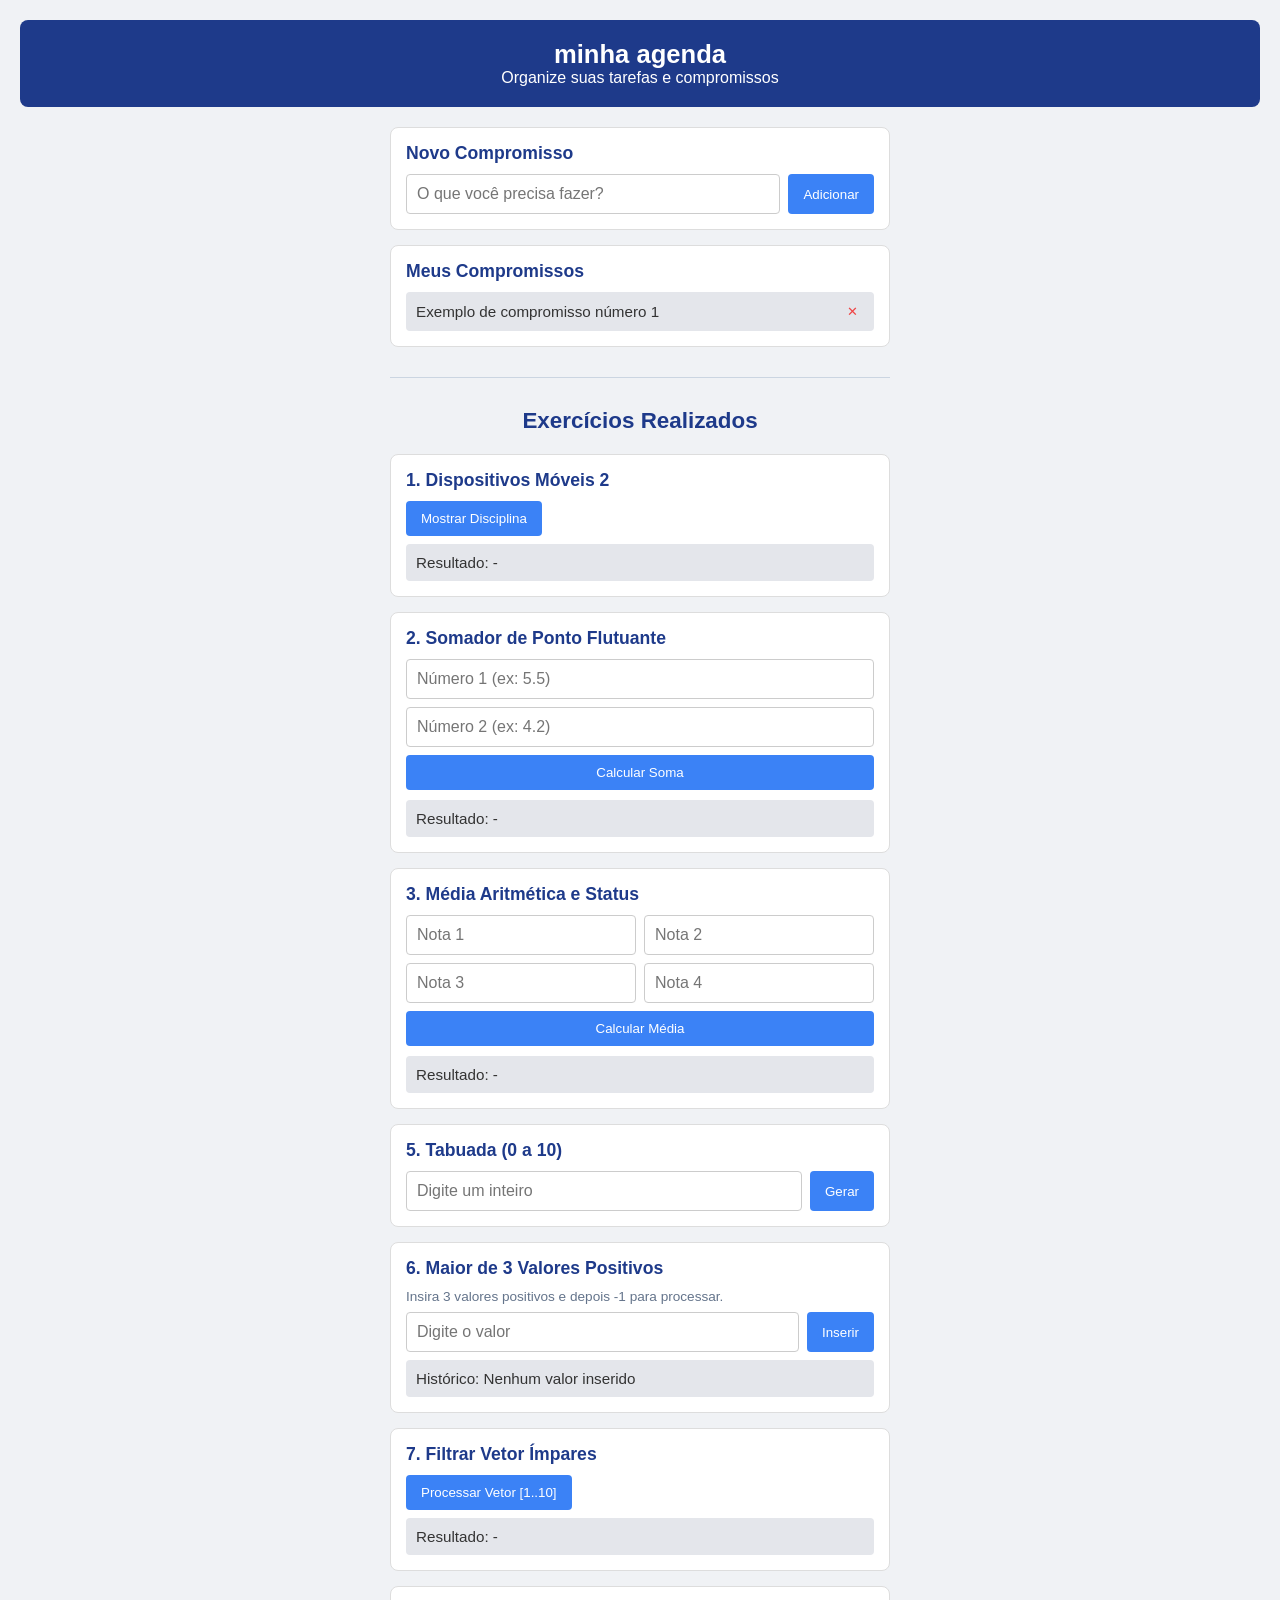
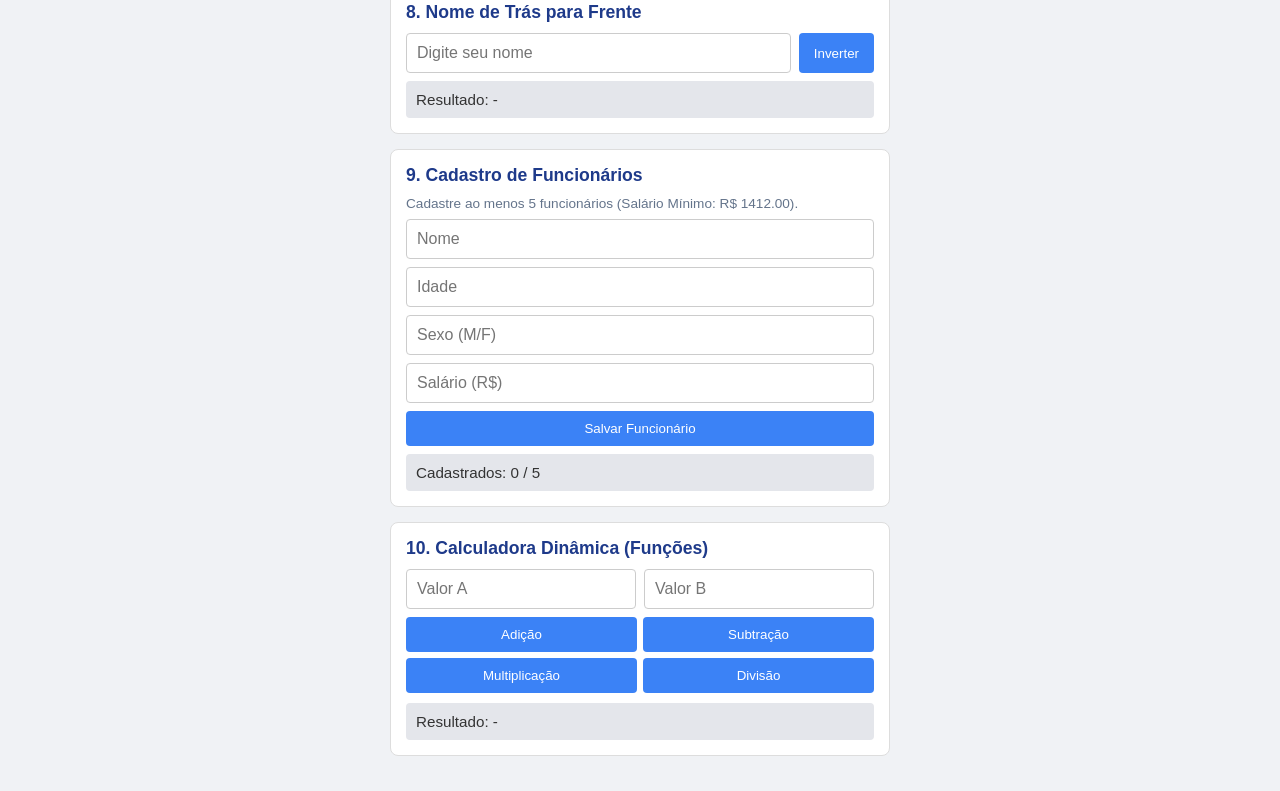
==== agenda-pwa/index.html @ a193b51c "agenda-pwa" ====
<!DOCTYPE html>
<html lang="PT-BR">
<head>
    <meta charset="UTF-8">
    <meta name="viewport" content="width=device-width, initial-scale=1.0">
    <link rel="manifest" href="manifest.webmanifest">
    <link rel="stylesheet" href="style.css">
    <script src="app.js" defer></script>
    <title>Minha Agenda</title>
</head>
<body>
    <header>
        <h1> Minha Agenda</h1>
        <p>Organize suas tarefas e compromissos</p>
    </header>

    <main class="container">
      
        <!-- Bloco Principal da Agenda -->
        <section class="card">
            <h2>Novo Compromisso</h2>
            <div class="form-group">
                <input type="text" id="novaTarefa" placeholder="O que você precisa fazer?">
                <button onclick="adicionarTarefa()">Adicionar</button>
            </div>
        </section>

        <section class="card">
            <h2>Meus Compromissos</h2>
            <ul id="listaTarefas">
                <li class="tarefa-item">Exemplo de compromisso número 1 <button class="btn-deletar" onclick="this.parentElement.remove()">✕</button></li>
            </ul>
        </section>

        <hr style="border: 0; height: 1px; background: #cbd5e1; margin: 30px 0;">

        <!-- Seção dos Exercícios Integrados -->
        <h2 style="text-align: center; margin-bottom: 20px; color: #1e3a8a; font-size: 1.4rem;"> Exercícios Realizados</h2>

        <!-- Exercício 1 -->
        <section class="card">
            <h2>1. Dispositivos Móveis 2</h2>
            <div class="form-group">
                <button onclick="mostrarDisciplina()">Mostrar Disciplina</button>
            </div>
            <div class="tarefa-item" id="resEx1">Resultado: -</div>
        </section>

        <!-- Exercício 2 -->
        <section class="card">
            <h2>2. Somador de Ponto Flutuante</h2>
            <div class="form-group" style="display: flex; flex-direction: column; gap: 8px;">
                <input type="number" step="any" id="ex2Num1" placeholder="Número 1 (ex: 5.5)">
                <input type="number" step="any" id="ex2Num2" placeholder="Número 2 (ex: 4.2)">
                <button onclick="somarFlutuantes()">Calcular Soma</button>
            </div>
            <div class="tarefa-item" id="resEx2" style="margin-top: 10px;">Resultado: -</div>
        </section>

        <!-- Exercício 3 -->
        <section class="card">
            <h2>3. Média Aritmética e Status</h2>
            <div class="form-group" style="display: grid; grid-template-columns: 1fr 1fr; gap: 8px;">
                <input type="number" id="nota1" placeholder="Nota 1" min="0" max="10">
                <input type="number" id="nota2" placeholder="Nota 2" min="0" max="10">
                <input type="number" id="nota3" placeholder="Nota 3" min="0" max="10">
                <input type="number" id="nota4" placeholder="Nota 4" min="0" max="10">
            </div>
            <button onclick="calcularMedia()" style="width: 100%; margin-top: 8px;">Calcular Média</button>
            <div class="tarefa-item" id="resEx3" style="margin-top: 10px;">Resultado: -</div>
        </section>

        <!-- Exercício 5 -->
        <section class="card">
            <h2>5. Tabuada (0 a 10)</h2>
            <div class="form-group">
                <input type="number" id="numTabuada" placeholder="Digite um inteiro">
                <button onclick="gerarTabuada()">Gerar</button>
            </div>
            <div class="tarefa-item" id="resEx5" style="white-space: pre-line; display: none;"></div>
        </section>

        <!-- Exercício 6 -->
        <section class="card">
            <h2>6. Maior de 3 Valores Positivos</h2>
            <p style="font-size: 0.85rem; color: #64748b; margin-bottom: 8px;">Insira 3 valores positivos e depois -1 para processar.</p>
            <div class="form-group">
                <input type="number" id="inputMaior" placeholder="Digite o valor">
                <button onclick="adicionarValorMaior()">Inserir</button>
            </div>
            <div class="tarefa-item" id="resEx6">Histórico: Nenhum valor inserido</div>
        </section>

        <!-- Exercício 7 -->
        <section class="card">
            <h2>7. Filtrar Vetor Ímpares</h2>
            <div class="form-group">
                <button onclick="imprimirImpares()">Processar Vetor [1..10]</button>
            </div>
            <div class="tarefa-item" id="resEx7">Resultado: -</div>
        </section>

        <!-- Exercício 8 -->
        <section class="card">
            <h2>8. Nome de Trás para Frente</h2>
            <div class="form-group">
                <input type="text" id="inputNomeInvertido" placeholder="Digite seu nome">
                <button onclick="inverterNome()">Inverter</button>
            </div>
            <div class="tarefa-item" id="resEx8">Resultado: -</div>
        </section>

        <!-- Exercício 9 -->
        <section class="card">
            <h2>9. Cadastro de Funcionários</h2>
            <p style="font-size: 0.85rem; color: #64748b; margin-bottom: 8px;">Cadastre ao menos 5 funcionários (Salário Mínimo: R$ 1412.00).</p>
            <div class="form-group" style="display: flex; flex-direction: column; gap: 8px;">
                <input type="text" id="funcNome" placeholder="Nome">
                <input type="number" id="funcIdade" placeholder="Idade">
                <input type="text" id="funcSexo" placeholder="Sexo (M/F)">
                <input type="number" id="funcSalario" placeholder="Salário (R$)">
                <button onclick="cadastrarFuncionario()">Salvar Funcionário</button>
            </div>
            <div class="tarefa-item" id="contagemFunc" style="margin-top: 8px;">Cadastrados: 0 / 5</div>
            <div class="tarefa-item" id="resEx9" style="white-space: pre-line; display: none; margin-top: 8px; background: #e2e8f0;"></div>
        </section>

        <!-- Exercício 10 -->
        <section class="card">
            <h2>10. Calculadora Dinâmica (Funções)</h2>
            <div class="form-group" style="display: grid; grid-template-columns: 1fr 1fr; gap: 8px;">
                <input type="number" id="calcN1" placeholder="Valor A">
                <input type="number" id="calcN2" placeholder="Valor B">
            </div>
            <div class="form-group" style="display: grid; grid-template-columns: 1fr 1fr; gap: 6px; margin-top: 8px;">
                <button onclick="executarCalculo('soma')">Adição</button>
                <button onclick="executarCalculo('sub')">Subtração</button>
                <button onclick="executarCalculo('mult')">Multiplicação</button>
                <button onclick="executarCalculo('div')">Divisão</button>
            </div>
            <div class="tarefa-item" id="resEx10" style="margin-top: 10px;">Resultado: -</div>
        </section>
    </main>
</body>
</html>
---- agenda-pwa/style.css ----
* {
    margin: 0;
    padding: 0;
    box-sizing: border-box;
    font-family: sans-serif;
}

body {
    background-color: #f0f2f5;
    color: #333;
    padding: 20px;
}

header {
    text-align: center;
    margin-bottom: 20px;
    padding: 20px;
    background-color: #1e3a8a;
    color: white;
    border-radius: 8px;
}

header h1 {
    font-size: 1.6rem;
    text-transform: lowercase;
}

.container {
    max-width: 500px;
    margin: 0 auto;
}

.card {
    background: white;
    padding: 15px;
    border-radius: 8px;
    margin-bottom: 15px;
    border: 1px solid #ddd;
}

.card h2 {
    font-size: 1.1rem;
    color: #1e3a8a;
    margin-bottom: 10px;
}

.form-group {
    display: flex;
    gap: 8px;
}

input {
    flex: 1;
    padding: 10px;
    border: 1px solid #ccc;
    border-radius: 4px;
    font-size: 1rem;
}

button {
    background-color: #3b82f6;
    color: white;
    border: none;
    padding: 10px 15px;
    border-radius: 4px;
    cursor: pointer;
}

button:hover {
    background-color: #2563eb;
}

ul {
    list-style: none;
}

.tarefa-item {
    display: flex;
    justify-content: space-between;
    align-items: center;
    padding: 10px;
    background: #e4e6eb;
    border-radius: 4px;
    margin-top: 8px;
    font-size: 0.95rem;
}

.btn-deletar {
    background: transparent;
    color: #ef4444;
    padding: 2px 6px;
}
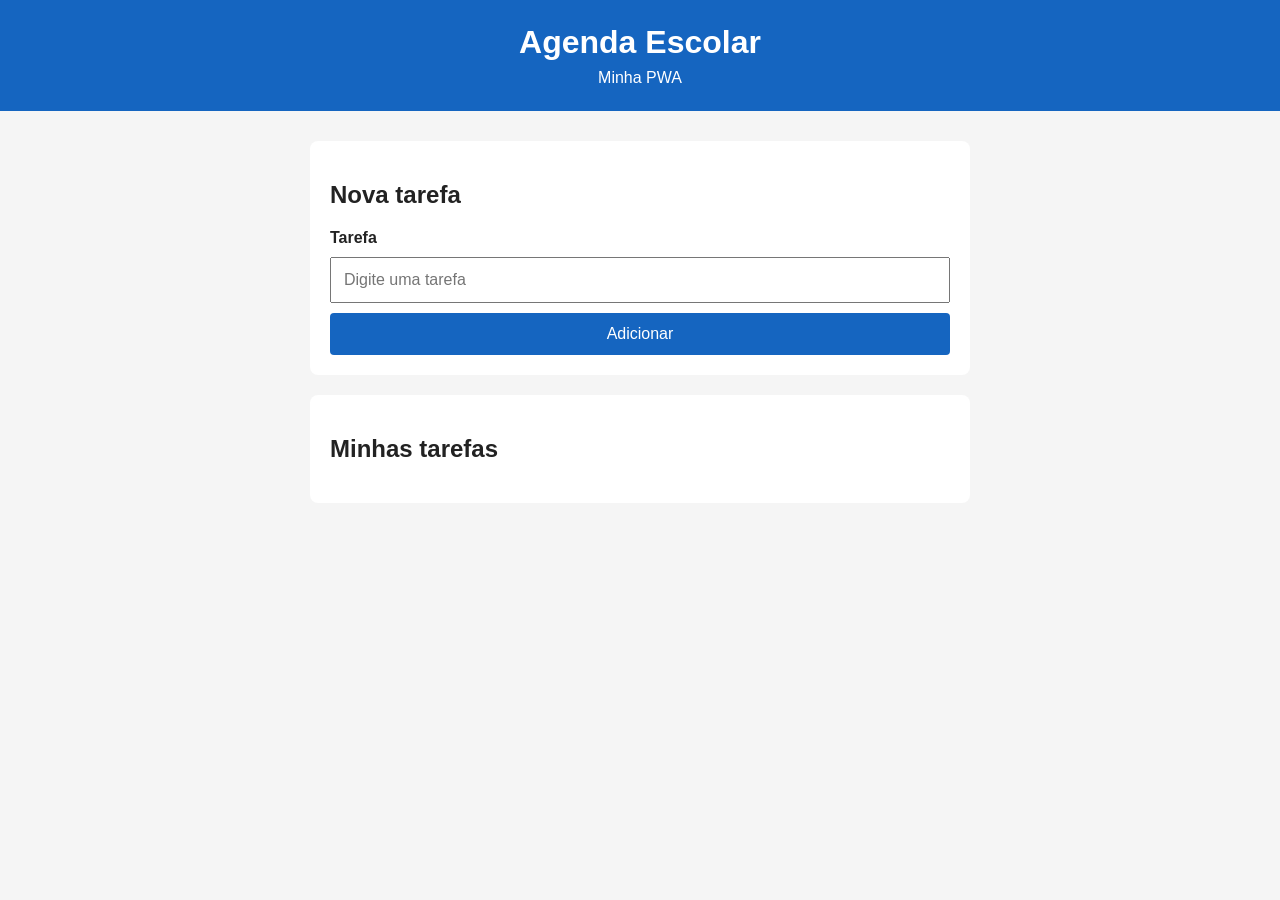
==== commit b62e0413: "primeiro commit" ====
--- a/agenda-pwa/index.html
+++ b/agenda-pwa/index.html
@@ -1,145 +1,32 @@
 <!DOCTYPE html>
-<html lang="PT-BR">
+<html lang="pt-BR">
 <head>
     <meta charset="UTF-8">
     <meta name="viewport" content="width=device-width, initial-scale=1.0">
-    <link rel="manifest" href="manifest.webmanifest">
-    <link rel="stylesheet" href="style.css">
-    <script src="app.js" defer></script>
-    <title>Minha Agenda</title>
+    <meta name="theme-color" content="#1565c0">
+    <link rel="manifest" href="./manifest.webmanifest">
+    <link rel="stylesheet" href="./style.css">
+    <title>Agenda Escolar</title>
 </head>
 <body>
     <header>
-        <h1> Minha Agenda</h1>
-        <p>Organize suas tarefas e compromissos</p>
+        <h1>Agenda Escolar</h1>
+        <p>Minha PWA</p>
     </header>
-
-    <main class="container">
-      
-        <!-- Bloco Principal da Agenda -->
-        <section class="card">
-            <h2>Novo Compromisso</h2>
-            <div class="form-group">
-                <input type="text" id="novaTarefa" placeholder="O que você precisa fazer?">
-                <button onclick="adicionarTarefa()">Adicionar</button>
-            </div>
+    <main>
+        <section>
+            <h2>Nova tarefa</h2>
+            <form id="form-tarefa">
+                <label for="tarefa">Tarefa</label>
+                <input type="text" id="tarefa" placeholder="Digite uma tarefa" required>
+                <button type="submit">Adicionar</button>
+            </form>
         </section>
-
-        <section class="card">
-            <h2>Meus Compromissos</h2>
-            <ul id="listaTarefas">
-                <li class="tarefa-item">Exemplo de compromisso número 1 <button class="btn-deletar" onclick="this.parentElement.remove()">✕</button></li>
-            </ul>
-        </section>
-
-        <hr style="border: 0; height: 1px; background: #cbd5e1; margin: 30px 0;">
-
-        <!-- Seção dos Exercícios Integrados -->
-        <h2 style="text-align: center; margin-bottom: 20px; color: #1e3a8a; font-size: 1.4rem;"> Exercícios Realizados</h2>
-
-        <!-- Exercício 1 -->
-        <section class="card">
-            <h2>1. Dispositivos Móveis 2</h2>
-            <div class="form-group">
-                <button onclick="mostrarDisciplina()">Mostrar Disciplina</button>
-            </div>
-            <div class="tarefa-item" id="resEx1">Resultado: -</div>
-        </section>
-
-        <!-- Exercício 2 -->
-        <section class="card">
-            <h2>2. Somador de Ponto Flutuante</h2>
-            <div class="form-group" style="display: flex; flex-direction: column; gap: 8px;">
-                <input type="number" step="any" id="ex2Num1" placeholder="Número 1 (ex: 5.5)">
-                <input type="number" step="any" id="ex2Num2" placeholder="Número 2 (ex: 4.2)">
-                <button onclick="somarFlutuantes()">Calcular Soma</button>
-            </div>
-            <div class="tarefa-item" id="resEx2" style="margin-top: 10px;">Resultado: -</div>
-        </section>
-
-        <!-- Exercício 3 -->
-        <section class="card">
-            <h2>3. Média Aritmética e Status</h2>
-            <div class="form-group" style="display: grid; grid-template-columns: 1fr 1fr; gap: 8px;">
-                <input type="number" id="nota1" placeholder="Nota 1" min="0" max="10">
-                <input type="number" id="nota2" placeholder="Nota 2" min="0" max="10">
-                <input type="number" id="nota3" placeholder="Nota 3" min="0" max="10">
-                <input type="number" id="nota4" placeholder="Nota 4" min="0" max="10">
-            </div>
-            <button onclick="calcularMedia()" style="width: 100%; margin-top: 8px;">Calcular Média</button>
-            <div class="tarefa-item" id="resEx3" style="margin-top: 10px;">Resultado: -</div>
-        </section>
-
-        <!-- Exercício 5 -->
-        <section class="card">
-            <h2>5. Tabuada (0 a 10)</h2>
-            <div class="form-group">
-                <input type="number" id="numTabuada" placeholder="Digite um inteiro">
-                <button onclick="gerarTabuada()">Gerar</button>
-            </div>
-            <div class="tarefa-item" id="resEx5" style="white-space: pre-line; display: none;"></div>
-        </section>
-
-        <!-- Exercício 6 -->
-        <section class="card">
-            <h2>6. Maior de 3 Valores Positivos</h2>
-            <p style="font-size: 0.85rem; color: #64748b; margin-bottom: 8px;">Insira 3 valores positivos e depois -1 para processar.</p>
-            <div class="form-group">
-                <input type="number" id="inputMaior" placeholder="Digite o valor">
-                <button onclick="adicionarValorMaior()">Inserir</button>
-            </div>
-            <div class="tarefa-item" id="resEx6">Histórico: Nenhum valor inserido</div>
-        </section>
-
-        <!-- Exercício 7 -->
-        <section class="card">
-            <h2>7. Filtrar Vetor Ímpares</h2>
-            <div class="form-group">
-                <button onclick="imprimirImpares()">Processar Vetor [1..10]</button>
-            </div>
-            <div class="tarefa-item" id="resEx7">Resultado: -</div>
-        </section>
-
-        <!-- Exercício 8 -->
-        <section class="card">
-            <h2>8. Nome de Trás para Frente</h2>
-            <div class="form-group">
-                <input type="text" id="inputNomeInvertido" placeholder="Digite seu nome">
-                <button onclick="inverterNome()">Inverter</button>
-            </div>
-            <div class="tarefa-item" id="resEx8">Resultado: -</div>
-        </section>
-
-        <!-- Exercício 9 -->
-        <section class="card">
-            <h2>9. Cadastro de Funcionários</h2>
-            <p style="font-size: 0.85rem; color: #64748b; margin-bottom: 8px;">Cadastre ao menos 5 funcionários (Salário Mínimo: R$ 1412.00).</p>
-            <div class="form-group" style="display: flex; flex-direction: column; gap: 8px;">
-                <input type="text" id="funcNome" placeholder="Nome">
-                <input type="number" id="funcIdade" placeholder="Idade">
-                <input type="text" id="funcSexo" placeholder="Sexo (M/F)">
-                <input type="number" id="funcSalario" placeholder="Salário (R$)">
-                <button onclick="cadastrarFuncionario()">Salvar Funcionário</button>
-            </div>
-            <div class="tarefa-item" id="contagemFunc" style="margin-top: 8px;">Cadastrados: 0 / 5</div>
-            <div class="tarefa-item" id="resEx9" style="white-space: pre-line; display: none; margin-top: 8px; background: #e2e8f0;"></div>
-        </section>
-
-        <!-- Exercício 10 -->
-        <section class="card">
-            <h2>10. Calculadora Dinâmica (Funções)</h2>
-            <div class="form-group" style="display: grid; grid-template-columns: 1fr 1fr; gap: 8px;">
-                <input type="number" id="calcN1" placeholder="Valor A">
-                <input type="number" id="calcN2" placeholder="Valor B">
-            </div>
-            <div class="form-group" style="display: grid; grid-template-columns: 1fr 1fr; gap: 6px; margin-top: 8px;">
-                <button onclick="executarCalculo('soma')">Adição</button>
-                <button onclick="executarCalculo('sub')">Subtração</button>
-                <button onclick="executarCalculo('mult')">Multiplicação</button>
-                <button onclick="executarCalculo('div')">Divisão</button>
-            </div>
-            <div class="tarefa-item" id="resEx10" style="margin-top: 10px;">Resultado: -</div>
+        <section>
+            <h2>Minhas tarefas</h2>
+            <ul id="lista-tarefas"></ul>
         </section>
     </main>
+    <script src="./app.js"></script>
 </body>
 </html>
--- a/agenda-pwa/style.css
+++ b/agenda-pwa/style.css
@@ -1,92 +1,63 @@
 * {
-    margin: 0;
-    padding: 0;
     box-sizing: border-box;
-    font-family: sans-serif;
 }
 
 body {
-    background-color: #f0f2f5;
-    color: #333;
-    padding: 20px;
+    margin: 0;
+    font-family: Arial, Helvetica, sans-serif;
+    background-color: #f5f5f5;
+    color: #222;
 }
 
 header {
+    background-color: #1565c0;
+    color: white;
+    padding: 24px;
     text-align: center;
+}
+
+header h1 {
+    margin: 0;
+}
+
+header p {
+    margin: 8px 0 0;
+}
+
+main {
+    max-width: 700px;
+    margin: 30px auto;
+    padding: 0 20px;
+}
+
+section {
+    background-color: white;
+    padding: 20px;
     margin-bottom: 20px;
-    padding: 20px;
-    background-color: #1e3a8a;
-    color: white;
     border-radius: 8px;
 }
 
-header h1 {
-    font-size: 1.6rem;
-    text-transform: lowercase;
+form {
+    display: flex;
+    flex-direction: column;
+    gap: 10px;
 }
 
-.container {
-    max-width: 500px;
-    margin: 0 auto;
-}
-
-.card {
-    background: white;
-    padding: 15px;
-    border-radius: 8px;
-    margin-bottom: 15px;
-    border: 1px solid #ddd;
-}
-
-.card h2 {
-    font-size: 1.1rem;
-    color: #1e3a8a;
-    margin-bottom: 10px;
-}
-
-.form-group {
-    display: flex;
-    gap: 8px;
+label {
+    font-weight: bold;
 }
 
 input {
-    flex: 1;
-    padding: 10px;
-    border: 1px solid #ccc;
-    border-radius: 4px;
-    font-size: 1rem;
+    padding: 12px;
+    font-size: 16px;
 }
 
 button {
-    background-color: #3b82f6;
+    padding: 12px;
+    border: none;
+    border-radius: 4px;
+    background-color: #1565c0;
     color: white;
-    border: none;
-    padding: 10px 15px;
-    border-radius: 4px;
+    font-size: 16px;
     cursor: pointer;
 }
-
-button:hover {
-    background-color: #2563eb;
-}
-
-ul {
-    list-style: none;
-}
-
-.tarefa-item {
-    display: flex;
-    justify-content: space-between;
-    align-items: center;
-    padding: 10px;
-    background: #e4e6eb;
-    border-radius: 4px;
-    margin-top: 8px;
-    font-size: 0.95rem;
-}
-
-.btn-deletar {
-    background: transparent;
-    color: #ef4444;
-    padding: 2px 6px;
-}
